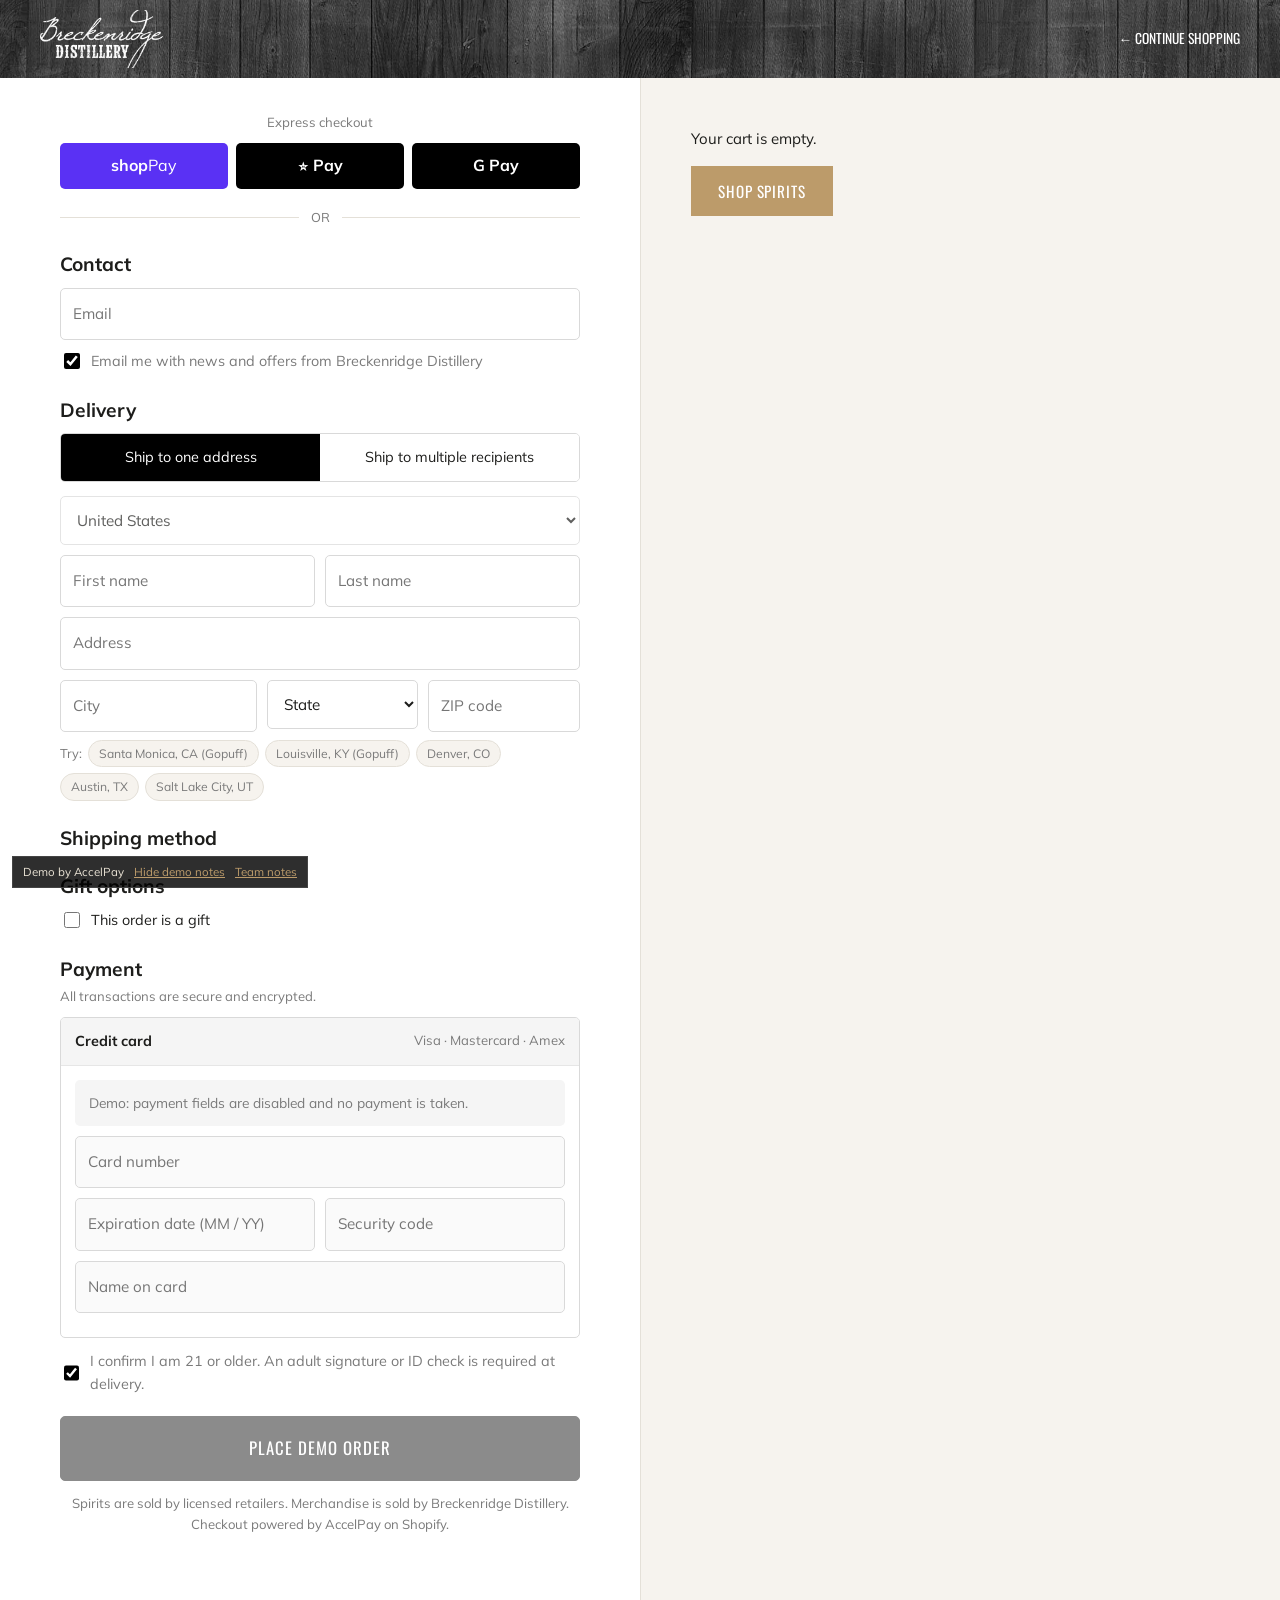
==== checkout.html @ cc754fd2 "Breckenridge Distillery storefront demo on AccelPay Co-Authored-By: Claude Opus 5.5 <noreply@anthrop" ====
<!doctype html>
<html lang="en">
<head>
<meta charset="utf-8">
<meta name="viewport" content="width=device-width,initial-scale=1">
<title>Checkout | Breckenridge Distillery</title>
<meta name="robots" content="noindex,nofollow">
<link rel="icon" href="assets/img/logo-mtn.webp">
<link rel="preconnect" href="https://fonts.googleapis.com">
<link rel="preconnect" href="https://fonts.gstatic.com" crossorigin>
<link rel="stylesheet" href="https://fonts.googleapis.com/css2?family=Oswald:wght@300;400;500;600&family=Mulish:wght@400;600;700&display=swap">
<link rel="stylesheet" href="styles.css?v=1">
</head>
<body data-page="checkout" class="co">
<header class="co-head"><div class="hdr"><a class="brand" href="index.html"><img class="logo" src="assets/img/logo.webp" alt="Breckenridge Distillery" width="123" height="58"></a><a class="back" href="index.html" data-back>&larr; Continue shopping</a></div></header>

<div class="co-wrap" id="co">
  <div class="co-main"><div>
    <form id="co-form" autocomplete="off" novalidate>
      <div class="small" style="text-align:center;margin-bottom:10px">Express checkout</div>
      <div class="express"><button type="button" class="sp">shop<span style="font-weight:400">Pay</span></button><button type="button" class="ap">&#63743; Pay</button><button type="button" class="gp">G Pay</button></div>
      <div class="or">OR</div>

      <h2>Contact</h2>
      <div class="fld"><input id="email" type="email" placeholder="Email"></div>
      <label class="chk small" style="margin-bottom:6px"><input type="checkbox" checked> Email me with news and offers from Breckenridge Distillery</label>

      <h2>Delivery</h2>
      <div class="seg"><button type="button" data-mode="single">Ship to one address</button><button type="button" data-mode="multi">Ship to multiple recipients</button></div>

      <div id="single-box">
        <div class="fld"><select disabled><option>United States</option></select></div>
        <div class="frow"><div class="fld"><input id="fname" placeholder="First name"></div><div class="fld"><input id="lname" placeholder="Last name"></div></div>
        <div class="fld"><input id="addr" placeholder="Address"></div>
        <div class="frow3"><div class="fld"><input id="city" placeholder="City"></div><div class="fld"><select id="state"><option value="">State</option></select></div><div class="fld"><input id="zip" placeholder="ZIP code" inputmode="numeric" maxlength="5"></div></div>
        <div class="try-zips">Try:
          <button type="button" data-tryzip="90403|3212 Wilshire Blvd|Santa Monica">Santa Monica, CA (Gopuff)</button>
          <button type="button" data-tryzip="40204|1300 Bardstown Rd|Louisville">Louisville, KY (Gopuff)</button>
          <button type="button" data-tryzip="80202|1701 Wynkoop St|Denver">Denver, CO</button>
          <button type="button" data-tryzip="78701|500 Congress Ave|Austin">Austin, TX</button>
          <button type="button" data-tryzip="84101|50 W Broadway|Salt Lake City">Salt Lake City, UT</button>
        </div>
        <h2>Shipping method</h2>
        <div id="co-rates"></div>
        <div id="co-pkgs"></div>
      </div>

      <div id="multi-box" hidden>
        <div class="msg info">Every recipient gets the items in your cart. Each gift is sold and shipped by a licensed retailer in the recipient's state.</div>
        <div class="rbtns"><button type="button" id="csv-recip">Upload recipient list (CSV)</button><button type="button" id="add-recip">+ Add recipient</button><span class="small" style="align-self:center"><span id="recips-n">0</span> recipients</span></div>
        <div class="msg muted" id="recips-note" hidden></div>
        <div class="recips-scroll"><table class="recips"><thead><tr><th>Recipient</th><th>Company</th><th>ZIP</th><th></th></tr></thead><tbody id="recips-body"></tbody></table></div>
      </div>

      <h2>Gift options</h2>
      <label class="chk"><input type="checkbox" id="gift-on"> This order is a gift</label>
      <div id="gift-box" hidden style="margin-top:10px">
        <div class="fld"><textarea id="gift-msg" placeholder="Gift message, printed on the packing slip. Prices are hidden on gift orders."></textarea></div>
      </div>

      <h2>Payment</h2>
      <div class="small" style="margin:-6px 0 10px">All transactions are secure and encrypted.</div>
      <div class="paybox">
        <div class="ph2"><b>Credit card</b><span class="small">Visa · Mastercard · Amex</span></div>
        <div class="pb">
          <div class="msg muted" style="margin-bottom:10px">Demo: payment fields are disabled and no payment is taken.</div>
          <div class="fld"><input placeholder="Card number" disabled></div>
          <div class="frow"><div class="fld"><input placeholder="Expiration date (MM / YY)" disabled></div><div class="fld"><input placeholder="Security code" disabled></div></div>
          <div class="fld"><input placeholder="Name on card" disabled></div>
        </div>
      </div>
      <label class="chk small" style="margin-top:12px"><input type="checkbox" checked> I confirm I am 21 or older. An adult signature or ID check is required at delivery.</label>
      <button class="btn dark place" id="place" type="submit">Place demo order</button>
      <p class="small" style="text-align:center;margin-top:12px">Spirits are sold by licensed retailers. Merchandise is sold by Breckenridge Distillery. Checkout powered by AccelPay on Shopify.</p>
    </form>
  </div></div>
  <aside class="co-side"><div id="co-sum"></div></aside>
</div>
<div class="demo-tag"><span>Demo by AccelPay</span><button id="notes-toggle">Hide demo notes</button><a href="index.html#team" style="color:var(--gold)">Team notes</a></div>

<script src="data.js?v=1"></script>
<script>
  (function () { var s = document.getElementById('state'); 'AL AK AZ AR CA CO CT DE DC FL GA HI ID IL IN IA KS KY LA ME MD MA MI MN MS MO MT NE NV NH NJ NM NY NC ND OH OK OR PA RI SC SD TN TX UT VT VA WA WV WI WY'.split(' ').forEach(function (c) { var o = document.createElement('option'); o.value = c; o.textContent = c; s.appendChild(o); }); })();
</script>
<script src="app.js?v=1"></script>
</body>
</html>
---- styles.css ----
/* Breckenridge Distillery storefront demo (AccelPay). Brand tokens from breckenridgedistillery.com:
   Oswald throughout, gold #BC9B6A, dark wood header, white product panels. */
:root {
  --ink: #1d1d1b; --ink-2: #505050; --muted: #7a7a7a; --line: #e4e0d8; --line-2: #cfc8bb;
  --bg: #ffffff; --panel: #f6f3ee; --panel-2: #efe9df; --gold: #bc9b6a; --gold-dk: #94764a;
  --orange: #fb4f14; --char: #161616; --char-2: #222; --green: #2f6b4f; --red: #b3261e;
  --gp: #00a4ff;
  --font: "Oswald", "Arial Narrow", Arial, sans-serif;
  --body: "Mulish", -apple-system, BlinkMacSystemFont, "Helvetica Neue", Arial, sans-serif;
  --maxw: 1240px;
}
* { box-sizing: border-box; }
html { scroll-behavior: smooth; }
body { margin: 0; background: var(--bg); color: var(--ink); font-family: var(--body); font-size: 15px; line-height: 1.6; -webkit-font-smoothing: antialiased; overflow-x: hidden; }
img { max-width: 100%; display: block; }
a { color: inherit; }
button, input, select, textarea { font: inherit; color: inherit; }
button { cursor: pointer; }
h1, h2, h3, h4 { font-family: var(--font); font-weight: 400; text-transform: uppercase; letter-spacing: .02em; margin: 0; line-height: 1.15; }
.wrap { max-width: var(--maxw); margin: 0 auto; padding: 0 20px; }
.gold { color: var(--gold); }
.small { font-size: .82rem; color: var(--muted); }
[hidden] { display: none !important; }

/* ------------------------------------------------ top bars */
.announce { background: #000; color: #fff; text-align: center; font-family: var(--font); font-size: .86rem; letter-spacing: .03em; padding: 8px 16px; }
.announce a { color: var(--gold); margin-left: 10px; padding-left: 10px; border-left: 1px solid #555; }
header.site { position: sticky; top: 0; z-index: 50; background: #2a2a2a url(assets/img/wood.webp) center/cover; border-bottom: 1px solid #000; }
.hdr { max-width: var(--maxw); margin: 0 auto; padding: 10px 20px; display: flex; align-items: center; gap: 24px; min-height: 76px; }
.brand { display: flex; align-items: center; gap: 14px; text-decoration: none; flex-shrink: 0; }
.brand img.logo { height: 58px; width: auto; }
.brand img.broncos { height: 26px; width: auto; }
nav.main { display: flex; gap: 24px; margin-left: auto; }
nav.main a { font-family: var(--font); text-transform: uppercase; color: #fff; text-decoration: none; font-size: .9rem; letter-spacing: .04em; padding: 4px 0; border-bottom: 2px solid transparent; }
nav.main a:hover, nav.main a.on { border-bottom-color: var(--gold); color: var(--gold); }
.hdr-icons { display: flex; align-items: center; gap: 10px; }
.cart-btn { position: relative; background: none; border: 0; color: #fff; padding: 6px; display: flex; }
.cart-btn svg { width: 26px; height: 26px; }
.cart-btn .count { position: absolute; top: -2px; right: -4px; background: var(--gold); color: #000; font-family: var(--font); font-size: .7rem; min-width: 18px; height: 18px; border-radius: 9px; display: grid; place-items: center; padding: 0 4px; }
.burger { display: none; background: none; border: 0; color: #fff; padding: 6px; }
.burger svg { width: 26px; height: 26px; }
.mnav { display: none; background: #111; border-top: 1px solid #333; }
.mnav.on { display: block; }
.mnav a { display: block; color: #fff; text-decoration: none; font-family: var(--font); text-transform: uppercase; padding: 13px 20px; border-bottom: 1px solid #262626; letter-spacing: .04em; }

/* ------------------------------------------------ buttons */
.btn { display: inline-flex; align-items: center; justify-content: center; gap: 8px; background: var(--gold); color: #fff; border: 1px solid var(--gold); padding: 12px 26px; font-family: var(--font); text-transform: uppercase; letter-spacing: .06em; font-size: .95rem; text-decoration: none; border-radius: 0; transition: background .15s; }
.btn:hover { background: var(--gold-dk); border-color: var(--gold-dk); }
.btn.dark { background: #000; border-color: #000; }
.btn.dark:hover { background: #333; }
.btn.ghost { background: transparent; color: #fff; border-color: #fff; }
.btn.ghost:hover { background: #fff; color: #000; }
.btn.outline { background: #fff; color: var(--ink); border-color: var(--ink); }
.btn.outline:hover { background: var(--ink); color: #fff; }
.btn.block { width: 100%; }
.btn:disabled { opacity: .45; cursor: not-allowed; }

/* ------------------------------------------------ hero */
.hero { position: relative; min-height: 600px; display: grid; place-items: center; text-align: center; color: #fff; background: #111 url(assets/img/pour.webp) center 40%/cover; }
.hero::before { content: ""; position: absolute; inset: 0; background: linear-gradient(180deg, rgba(0,0,0,.35), rgba(0,0,0,.55) 60%, rgba(0,0,0,.75)); }
.hero > div { position: relative; padding: 60px 20px; max-width: 820px; }
.hero img.mtn { width: min(420px, 62vw); margin: 0 auto 18px; }
.hero h1 { color: var(--gold); font-size: clamp(2rem, 4.6vw, 3.2rem); margin-bottom: 12px; }
.hero p { font-family: var(--font); font-weight: 300; font-size: clamp(1.05rem, 2vw, 1.3rem); margin: 0 auto 26px; max-width: 640px; }
.hero .ctas { display: flex; gap: 12px; justify-content: center; flex-wrap: wrap; }

.page-banner { position: relative; color: #fff; text-align: center; padding: 70px 20px; background: #222 url(assets/img/lineup.webp) center/cover; }
.page-banner::before { content: ""; position: absolute; inset: 0; background: rgba(0,0,0,.45); }
.page-banner > * { position: relative; }
.page-banner h1 { font-size: clamp(2rem, 4vw, 2.8rem); }
.page-banner p { font-family: var(--font); font-weight: 300; margin: 8px 0 0; font-size: 1.1rem; }
.crumbs { text-align: center; font-family: var(--font); font-size: .82rem; text-transform: uppercase; color: var(--ink-2); padding: 16px 0; }
.crumbs a { text-decoration: none; }
.crumbs b { color: var(--gold); font-weight: 400; }

/* ------------------------------------------------ sections */
section.band { padding: 70px 0; }
.sec-head { text-align: center; margin-bottom: 36px; }
.sec-head h2 { font-size: clamp(1.7rem, 3.4vw, 2.5rem); color: var(--ink); }
.sec-head p { color: var(--ink-2); max-width: 640px; margin: 10px auto 0; }
.sec-head .eyebrow, .eyebrow { font-family: var(--font); text-transform: uppercase; letter-spacing: .14em; font-size: .8rem; color: var(--gold); margin-bottom: 8px; }
.rule { width: 70px; height: 2px; background: var(--gold); margin: 14px auto 0; }

/* delivery band */
.deliver { background: #141414 url(assets/img/wood-tile.webp); color: #fff; }
.deliver .inner { display: grid; grid-template-columns: 1.1fr 1fr; gap: 40px; align-items: center; padding: 56px 20px; }
.deliver h2 { font-size: clamp(1.7rem, 3.4vw, 2.5rem); color: #fff; }
.deliver h2 span { color: var(--gold); }
.deliver p { color: #d7d2c8; margin: 12px 0 0; }
.gp-chip { display: inline-flex; align-items: center; gap: 8px; background: #fff; color: #111; padding: 6px 12px 6px 6px; border-radius: 999px; font-family: var(--font); font-size: .85rem; text-transform: uppercase; letter-spacing: .04em; margin-bottom: 14px; }
.gp-chip img { width: 26px; height: 26px; border-radius: 7px; }
.zipcheck { background: rgba(255,255,255,.06); border: 1px solid rgba(255,255,255,.18); padding: 22px; }
.zipcheck label { font-family: var(--font); text-transform: uppercase; font-size: .85rem; letter-spacing: .06em; color: var(--gold); display: block; margin-bottom: 8px; }
.zipcheck .row { display: flex; gap: 8px; }
.zipcheck input { flex: 1; min-width: 0; padding: 12px 14px; border: 1px solid #555; background: #fff; color: #111; font-size: 1rem; border-radius: 0; }
.zipcheck .try { margin-top: 10px; font-size: .8rem; color: #bdb6a8; }
.zipcheck .try button { background: none; border: 0; color: var(--gold); text-decoration: underline; padding: 0 3px; font-size: .8rem; }
.zipres { margin-top: 14px; font-size: .92rem; min-height: 1.4em; }
.zipres .ok { display: flex; gap: 10px; align-items: flex-start; }
.zipres img { width: 28px; height: 28px; border-radius: 7px; flex-shrink: 0; margin-top: 2px; }
.light .zipres { color: var(--ink); }

/* ------------------------------------------------ product grid */
.grid { display: grid; grid-template-columns: repeat(4, 1fr); gap: 20px; }
.card { border: 1px solid var(--line); background: #fff; display: flex; flex-direction: column; text-decoration: none; position: relative; transition: border-color .15s, box-shadow .15s; }
.card:hover { border-color: var(--line-2); box-shadow: 0 6px 22px rgba(0,0,0,.07); }
.card .pic { aspect-ratio: 1/1; background: #fff; display: grid; place-items: center; padding: 18px; overflow: hidden; }
.card .pic img { width: 100%; height: 100%; object-fit: contain; transition: transform .3s; }
.card.merch .pic { padding: 0; background: var(--panel); }
.card.merch .pic img { width: 100%; height: 100%; object-fit: cover; }
.card:hover .pic img { transform: scale(1.03); }
.card .info { padding: 14px 16px 16px; border-top: 1px solid var(--line); display: flex; flex-direction: column; gap: 4px; flex: 1; }
.card .nm { font-family: var(--font); text-transform: uppercase; font-size: .98rem; line-height: 1.25; color: var(--ink); }
.card .meta { font-size: .78rem; color: var(--muted); text-transform: uppercase; letter-spacing: .05em; }
.card .pr { font-family: var(--font); font-weight: 600; font-size: 1.05rem; margin-top: auto; padding-top: 6px; }
.card .quick { margin-top: 10px; }
.card .quick .btn { width: 100%; padding: 9px 12px; font-size: .82rem; }
.tags { position: absolute; top: 10px; left: 10px; display: flex; flex-direction: column; gap: 5px; z-index: 2; align-items: flex-start; }
.tag { font-family: var(--font); font-size: .7rem; text-transform: uppercase; letter-spacing: .05em; padding: 3px 8px; background: #000; color: #fff; }
.tag.gp { background: var(--gp); display: inline-flex; align-items: center; gap: 5px; }
.tag.gp img { width: 14px; height: 14px; border-radius: 3px; }
.tag.club { background: var(--gold); }
.tag.ship { background: #fff; color: var(--ink); border: 1px solid var(--line-2); }

.filters { display: flex; gap: 8px; flex-wrap: wrap; justify-content: center; margin-bottom: 30px; }
.filters button { background: #fff; border: 1px solid var(--line-2); padding: 8px 16px; font-family: var(--font); text-transform: uppercase; font-size: .85rem; letter-spacing: .04em; }
.filters button.on, .filters button:hover { background: #000; color: #fff; border-color: #000; }
.count-line { text-align: right; font-family: var(--font); font-size: .85rem; color: var(--ink-2); margin-bottom: 12px; }

/* feature splits */
.split { display: grid; grid-template-columns: 1fr 1fr; min-height: 520px; }
.split .img { background: #222 center/cover; min-height: 340px; }
.split .txt { display: flex; flex-direction: column; justify-content: center; padding: 60px clamp(24px, 6vw, 80px); background: var(--panel); }
.split.dark .txt { background: #141414 url(assets/img/wood-tile.webp); color: #fff; }
.split.dark .txt p { color: #d7d2c8; }
.split h2 { font-size: clamp(1.7rem, 3.2vw, 2.4rem); margin-bottom: 14px; }
.split p { color: var(--ink-2); margin: 0 0 22px; max-width: 520px; }
.split ul { margin: 0 0 24px; padding-left: 18px; color: inherit; }
.split ul li { margin-bottom: 6px; }
.split .ctas { display: flex; gap: 12px; flex-wrap: wrap; }

.tiles { display: grid; grid-template-columns: repeat(3, 1fr); gap: 20px; }
.tile { position: relative; aspect-ratio: 4/5; background: #222 center/cover; display: flex; align-items: flex-end; text-decoration: none; color: #fff; }
.tile::before { content: ""; position: absolute; inset: 0; background: linear-gradient(180deg, transparent 45%, rgba(0,0,0,.75)); }
.tile div { position: relative; padding: 22px; }
.tile h3 { font-size: 1.5rem; }
.tile span { font-family: var(--font); color: var(--gold); text-transform: uppercase; font-size: .85rem; letter-spacing: .06em; }

/* demo notes (for the call; toggled from the ribbon) */
.dnote { border: 1px dashed var(--gold); background: #fffaf0; color: #5b4a2c; font-size: .82rem; padding: 10px 12px; margin: 12px 0; line-height: 1.5; }
.dnote b { font-family: var(--font); font-weight: 500; text-transform: uppercase; letter-spacing: .05em; color: var(--gold-dk); margin-right: 4px; }
body.hide-notes .dnote { display: none; }

/* ------------------------------------------------ team section */
.team { background: #0f0f0f; color: #eee; padding: 70px 0; border-top: 6px solid var(--gold); }
.team .label { display: inline-block; font-family: var(--font); text-transform: uppercase; letter-spacing: .14em; font-size: .75rem; color: #000; background: var(--gold); padding: 4px 10px; margin-bottom: 14px; }
.team h2 { font-size: clamp(1.6rem, 3vw, 2.2rem); color: #fff; }
.team .lead { color: #bbb; max-width: 720px; margin: 10px 0 30px; }
.cmp { display: grid; grid-template-columns: 200px 1fr 1fr; border: 1px solid #333; }
.cmp > div { padding: 16px 18px; border-bottom: 1px solid #2a2a2a; }
.cmp .h { font-family: var(--font); text-transform: uppercase; letter-spacing: .06em; font-size: .85rem; background: #1b1b1b; }
.cmp .h.us { color: var(--gold); }
.cmp .k { font-family: var(--font); text-transform: uppercase; font-size: .9rem; color: #fff; background: #151515; }
.cmp .them { color: #a9a9a9; }
.cmp .us { color: #f2efe9; }
.cmp .us::before { content: "\2713"; color: var(--gold); margin-right: 8px; }
.cmp .h.us::before { content: none; }
.cmp > div:nth-last-child(-n+3) { border-bottom: 0; }
.team .also { display: grid; grid-template-columns: repeat(3, 1fr); gap: 16px; margin-top: 26px; }
.team .also div { border: 1px solid #333; padding: 18px; }
.team .also h4 { color: var(--gold); font-size: 1rem; margin-bottom: 6px; }
.team .also p { margin: 0; color: #bbb; font-size: .9rem; }

/* ------------------------------------------------ footer */
footer.site { background: #111 url(assets/img/wood-tile.webp); color: #cfcac0; padding: 56px 0 24px; font-size: .88rem; }
.fcols { display: grid; grid-template-columns: repeat(4, 1fr); gap: 30px; }
footer h4 { color: var(--gold); font-size: 1rem; margin-bottom: 12px; }
footer p { margin: 0 0 10px; }
footer .note { font-size: .78rem; color: #8d877c; }
.fbottom { border-top: 1px solid #333; margin-top: 36px; padding-top: 18px; display: flex; justify-content: space-between; gap: 16px; flex-wrap: wrap; font-size: .78rem; color: #8d877c; }
.fbottom a { color: #8d877c; }
.demo-tag { position: fixed; left: 12px; bottom: 12px; z-index: 40; background: rgba(0,0,0,.82); color: #e9e2d4; font-size: .72rem; padding: 6px 10px; border: 1px solid #444; display: flex; gap: 10px; align-items: center; }
.demo-tag button { background: none; border: 0; color: var(--gold); text-decoration: underline; padding: 0; font-size: .72rem; }

/* ------------------------------------------------ cart drawer */
.scrim { position: fixed; inset: 0; background: rgba(0,0,0,.5); opacity: 0; pointer-events: none; transition: opacity .2s; z-index: 80; }
.scrim.on { opacity: 1; pointer-events: auto; }
.drawer { position: fixed; top: 0; right: 0; bottom: 0; width: min(440px, 100%); background: #fff; z-index: 90; transform: translateX(100%); transition: transform .25s ease; display: flex; flex-direction: column; }
.drawer.on { transform: none; }
.drawer .dh { display: flex; justify-content: space-between; align-items: center; padding: 18px 20px; border-bottom: 1px solid var(--line); }
.drawer .dh h3 { font-size: 1.3rem; }
.drawer .x { background: none; border: 0; font-size: 1.6rem; line-height: 1; padding: 4px; }
.meter { padding: 14px 20px; background: var(--panel); font-size: .85rem; }
.meter .bar { height: 6px; background: #ddd5c6; margin-top: 8px; }
.meter .bar i { display: block; height: 100%; background: var(--gold); transition: width .3s; }
.dbody { flex: 1; overflow-y: auto; padding: 6px 20px; }
.line { display: grid; grid-template-columns: 72px 1fr auto; gap: 14px; padding: 16px 0; border-bottom: 1px solid var(--line); align-items: start; }
.line .th { width: 72px; height: 72px; background: var(--panel); display: grid; place-items: center; overflow: hidden; }
.line .th img { max-height: 66px; width: auto; }
.line .th.merch img { width: 100%; height: 100%; object-fit: cover; max-height: none; }
.line .nm { font-family: var(--font); text-transform: uppercase; font-size: .9rem; line-height: 1.25; }
.line .sub { font-size: .76rem; color: var(--muted); margin-top: 3px; }
.line .sub.club { color: var(--gold-dk); }
.qty { display: inline-flex; border: 1px solid var(--line-2); margin-top: 8px; }
.qty button { background: none; border: 0; width: 30px; height: 30px; font-size: 1rem; }
.qty span { min-width: 28px; display: grid; place-items: center; font-size: .88rem; }
.line .pr { font-family: var(--font); font-weight: 600; text-align: right; }
.line .rm { display: block; background: none; border: 0; color: var(--muted); font-size: .74rem; text-decoration: underline; margin-top: 6px; padding: 0; margin-left: auto; }
.upsell { padding: 14px 0 6px; }
.upsell h4 { font-size: .9rem; margin-bottom: 10px; }
.uprow { display: flex; gap: 10px; overflow-x: auto; padding-bottom: 6px; }
.upc { flex: 0 0 128px; border: 1px solid var(--line); padding: 8px; font-size: .76rem; }
.upc img { height: 80px; width: 100%; object-fit: cover; background: var(--panel); margin-bottom: 6px; }
.upc .n { font-family: var(--font); text-transform: uppercase; line-height: 1.2; height: 2.4em; overflow: hidden; }
.upc button { width: 100%; margin-top: 6px; background: #000; color: #fff; border: 0; padding: 5px; font-family: var(--font); text-transform: uppercase; font-size: .72rem; }
.dfoot { border-top: 1px solid var(--line); padding: 16px 20px 20px; }
.dfoot .tot { display: flex; justify-content: space-between; font-family: var(--font); font-size: 1.15rem; text-transform: uppercase; margin-bottom: 4px; }
.dfoot .small { margin-bottom: 12px; }
.empty { text-align: center; padding: 50px 10px; color: var(--muted); }
.gift-line { display: flex; gap: 8px; align-items: center; font-size: .85rem; padding: 12px 0 0; }

/* ------------------------------------------------ PDP */
.pdp { display: grid; grid-template-columns: minmax(0,1.05fr) minmax(0,1fr); gap: 50px; padding: 30px 0 60px; }
.pdp .gal { background: #fff; border: 1px solid var(--line); aspect-ratio: 1/1; display: grid; place-items: center; padding: 30px; position: sticky; top: 110px; }
.pdp .gal.merch { padding: 0; background: var(--panel); }
.pdp .gal img { width: 100%; height: 100%; object-fit: contain; }
.pdp .gal.merch img { width: 100%; height: 100%; object-fit: cover; }
.pdp h1 { font-size: clamp(1.7rem, 3vw, 2.3rem); margin-bottom: 8px; }
.pdp .price { font-family: var(--font); font-size: 1.5rem; font-weight: 600; margin: 6px 0 4px; }
.pdp .size { font-size: .82rem; text-transform: uppercase; color: var(--muted); letter-spacing: .06em; }
.pdp .desc { color: var(--ink-2); margin: 18px 0; }
.opt { border: 1px solid var(--line-2); padding: 14px 16px; display: flex; gap: 12px; align-items: flex-start; cursor: pointer; margin-bottom: 10px; background: #fff; }
.opt.on { border-color: var(--ink); box-shadow: inset 0 0 0 1px var(--ink); }
.opt input { margin-top: 4px; accent-color: #000; }
.opt .t { font-family: var(--font); text-transform: uppercase; font-size: .95rem; display: flex; justify-content: space-between; gap: 10px; }
.opt .d { font-size: .82rem; color: var(--ink-2); margin-top: 2px; }
.opt .save { color: var(--green); font-size: .78rem; font-family: var(--font); }
.opt select { margin-top: 8px; padding: 6px 8px; border: 1px solid var(--line-2); background: #fff; }
.buyrow { display: flex; gap: 10px; margin: 16px 0; }
.buyrow .qty { margin: 0; }
.buyrow .qty button { height: 48px; width: 40px; }
.buyrow .btn { flex: 1; }
.pdp-box { border: 1px solid var(--line); background: var(--panel); padding: 16px; margin: 14px 0; }
.pdp-box h4 { font-size: .95rem; margin-bottom: 8px; display: flex; align-items: center; gap: 8px; }
.pdp-box h4 img { width: 24px; height: 24px; border-radius: 6px; }
.pdp-box .row { display: flex; gap: 8px; }
.pdp-box input[type=text], .pdp-box textarea { flex: 1; min-width: 0; padding: 10px 12px; border: 1px solid var(--line-2); background: #fff; }
.pdp-box textarea { width: 100%; min-height: 70px; resize: vertical; margin-top: 8px; }
.pdp-box .btn { padding: 10px 16px; font-size: .85rem; }
.chk { display: flex; gap: 8px; align-items: center; font-size: .9rem; cursor: pointer; }
.chk input { accent-color: #000; width: 16px; height: 16px; }
.facts { display: grid; grid-template-columns: repeat(3, 1fr); gap: 10px; margin-top: 18px; }
.facts div { border: 1px solid var(--line); padding: 10px; text-align: center; font-size: .78rem; color: var(--ink-2); }
.facts b { display: block; font-family: var(--font); font-weight: 400; text-transform: uppercase; color: var(--ink); font-size: .9rem; }

/* ------------------------------------------------ checkout (Shopify-style) */
body.co { background: #fff; }
.co-head { background: #2a2a2a url(assets/img/wood.webp) center/cover; }
.co-head .hdr { min-height: 70px; justify-content: space-between; }
.co-head a.back { color: #fff; font-family: var(--font); text-transform: uppercase; font-size: .85rem; text-decoration: none; }
.co-wrap { display: grid; grid-template-columns: minmax(0,1fr) minmax(0,1fr); min-height: calc(100vh - 70px); }
.co-main { padding: 34px clamp(20px, 5vw, 60px) 60px; display: flex; justify-content: flex-end; }
.co-main > div { width: 100%; max-width: 580px; }
.co-side { background: var(--panel); border-left: 1px solid var(--line); padding: 34px clamp(20px, 4vw, 50px); }
.co-side > div { max-width: 460px; position: sticky; top: 20px; }
.express { display: grid; grid-template-columns: repeat(3, 1fr); gap: 8px; margin-bottom: 8px; }
.express button { border: 0; border-radius: 5px; height: 46px; font-weight: 700; color: #fff; font-size: 1rem; }
.express .sp { background: #5a31f4; }
.express .ap { background: #000; }
.express .gp { background: #000; }
.or { display: flex; align-items: center; gap: 12px; color: var(--muted); font-size: .8rem; margin: 18px 0; }
.or::before, .or::after { content: ""; flex: 1; height: 1px; background: var(--line); }
.co h2 { font-family: var(--body); text-transform: none; font-weight: 700; font-size: 1.2rem; letter-spacing: 0; margin: 26px 0 12px; }
.co h2:first-child { margin-top: 0; }
.fld { position: relative; margin-bottom: 10px; }
.fld input, .fld select, .fld textarea { width: 100%; padding: 13px 12px; border: 1px solid #d9d9d9; border-radius: 5px; background: #fff; font-size: .95rem; }
.fld input:focus, .fld select:focus, .fld textarea:focus { outline: none; border-color: #000; box-shadow: 0 0 0 1px #000; }
.fld textarea { min-height: 76px; resize: vertical; }
.frow { display: grid; grid-template-columns: 1fr 1fr; gap: 10px; }
.frow3 { display: grid; grid-template-columns: 1.3fr 1fr 1fr; gap: 10px; }
.seg { display: grid; grid-template-columns: 1fr 1fr; border: 1px solid #d9d9d9; border-radius: 5px; overflow: hidden; margin-bottom: 14px; }
.seg button { background: #fff; border: 0; padding: 12px; font-size: .9rem; }
.seg button.on { background: #000; color: #fff; }
.try-zips { font-size: .8rem; color: var(--muted); margin: -2px 0 12px; display: flex; flex-wrap: wrap; gap: 6px; align-items: center; }
.try-zips button { background: var(--panel); border: 1px solid var(--line); border-radius: 999px; padding: 3px 10px; font-size: .76rem; }
.try-zips button:hover { border-color: #000; }
.rates { border: 1px solid #d9d9d9; border-radius: 5px; overflow: hidden; }
.rate { display: flex; gap: 12px; align-items: center; padding: 14px; border-bottom: 1px solid #e6e6e6; cursor: pointer; background: #fff; }
.rate:last-child { border-bottom: 0; }
.rate.on { background: #f5f8ff; box-shadow: inset 0 0 0 1px #000; }
.rate input { accent-color: #000; }
.rate .ic { width: 36px; height: 36px; border-radius: 8px; flex-shrink: 0; display: grid; place-items: center; background: var(--panel); }
.rate .ic img { width: 36px; height: 36px; border-radius: 8px; }
.rate .ic svg { width: 20px; height: 20px; }
.rate .tx { flex: 1; min-width: 0; }
.rate .tx b { display: block; font-size: .92rem; }
.rate .tx span { display: block; font-size: .78rem; color: var(--muted); }
.rate .p { font-weight: 700; font-size: .92rem; white-space: nowrap; }
.pkg { border: 1px solid #e6e6e6; border-radius: 5px; padding: 12px 14px; margin-bottom: 10px; background: #fff; }
.pkg .ph { display: flex; justify-content: flex-start; align-items: center; flex-wrap: wrap; gap: 4px 8px; font-size: .85rem; font-weight: 700; }
.pkg .ph span { font-weight: 400; color: var(--muted); margin-left: auto; }
.pkg ul { margin: 6px 0 0; padding-left: 18px; font-size: .82rem; color: var(--ink-2); }
.msg { border-radius: 5px; padding: 12px 14px; font-size: .86rem; margin-bottom: 10px; }
.msg.warn { background: #fff4e5; border: 1px solid #f3d19c; color: #7a4b00; }
.msg.info { background: #f1f6ff; border: 1px solid #c9dafc; color: #1c3d7a; }
.msg.muted { background: #f5f5f5; color: var(--muted); }
.paybox { border: 1px solid #d9d9d9; border-radius: 5px; overflow: hidden; }
.paybox .ph2 { background: #f5f5f5; padding: 12px 14px; display: flex; justify-content: space-between; font-size: .9rem; border-bottom: 1px solid #e6e6e6; }
.paybox .pb { padding: 14px; }
.paybox .pb input { background: #fafafa; }
.place { margin-top: 20px; width: 100%; padding: 18px; font-size: 1.05rem; border-radius: 5px; }
.co-items .it { display: grid; grid-template-columns: 64px 1fr auto; gap: 14px; align-items: center; margin-bottom: 14px; }
.co-items .th { width: 64px; height: 64px; border: 1px solid var(--line-2); border-radius: 8px; background: #fff; display: grid; place-items: center; position: relative; }
.co-items .th img { max-height: 58px; width: auto; border-radius: 6px; }
.co-items .th.merch img { width: 100%; height: 100%; object-fit: cover; max-height: none; }
.co-items .th i { position: absolute; top: -8px; right: -8px; background: #666; color: #fff; font-style: normal; font-size: .72rem; min-width: 20px; height: 20px; border-radius: 10px; display: grid; place-items: center; padding: 0 5px; }
.co-items .n { font-size: .88rem; font-weight: 600; line-height: 1.3; }
.co-items .s { font-size: .76rem; color: var(--muted); }
.co-items .p { font-size: .9rem; font-weight: 600; }
.sumrow { display: flex; justify-content: space-between; font-size: .9rem; margin: 8px 0; }
.sumrow.total { font-size: 1.15rem; font-weight: 700; margin-top: 16px; padding-top: 14px; border-top: 1px solid var(--line-2); }
.sumrow .lbl small { display: block; font-size: .74rem; color: var(--muted); font-weight: 400; }
.disc { display: flex; gap: 8px; margin: 16px 0; }
.disc input { flex: 1; min-width: 0; padding: 12px; border: 1px solid #d9d9d9; border-radius: 5px; }
.disc button { padding: 0 16px; border-radius: 5px; border: 1px solid #d9d9d9; background: #eee; }
.recips { width: 100%; border-collapse: collapse; font-size: .84rem; margin-bottom: 10px; }
.recips th { text-align: left; font-weight: 600; padding: 8px 6px; border-bottom: 1px solid #e6e6e6; font-size: .76rem; color: var(--muted); text-transform: uppercase; letter-spacing: .04em; }
.recips td { padding: 6px; border-bottom: 1px solid #f0f0f0; vertical-align: top; }
.recips input { width: 100%; padding: 8px; border: 1px solid #d9d9d9; border-radius: 4px; min-width: 0; }
.recips .route { font-size: .74rem; color: var(--muted); margin-top: 3px; }
.recips .route.bad { color: var(--red); }
.recips .route.gp { color: #0077c0; }
.recips button.del { background: none; border: 0; color: var(--muted); font-size: 1.1rem; }
.rbtns { display: flex; gap: 8px; flex-wrap: wrap; margin-bottom: 12px; }
.rbtns button { background: #fff; border: 1px solid #d9d9d9; border-radius: 5px; padding: 8px 12px; font-size: .84rem; }
.rbtns button:hover { border-color: #000; }
.recips-scroll { overflow-x: auto; }

/* confirmation */
.modal { position: fixed; inset: 0; z-index: 120; background: rgba(0,0,0,.6); display: grid; place-items: center; padding: 16px; }
.modal .box { background: #fff; max-width: 620px; width: 100%; max-height: 90vh; overflow-y: auto; padding: 30px; }
.modal h3 { font-size: 1.6rem; margin-bottom: 6px; }
.modal .ok { width: 46px; height: 46px; border-radius: 50%; border: 2px solid var(--green); color: var(--green); display: grid; place-items: center; font-size: 1.4rem; margin-bottom: 14px; }
.admin { background: #f6f6f7; border: 1px solid #e1e3e5; border-radius: 8px; padding: 14px; margin-top: 16px; font-size: .84rem; }
.admin .ah { font-weight: 700; display: flex; align-items: center; gap: 8px; margin-bottom: 8px; }
.admin .ah i { width: 18px; height: 18px; background: #95bf47; border-radius: 4px; display: inline-block; }
.admin .tg { display: inline-block; background: #e4e5e7; border-radius: 4px; padding: 1px 7px; margin: 2px 4px 2px 0; font-size: .76rem; }

/* age gate */
.agegate { position: fixed; inset: 0; z-index: 200; background: #111 url(assets/img/wood-tile.webp); display: grid; place-items: center; text-align: center; color: #fff; padding: 20px; }
.agegate img { width: min(340px, 70vw); margin: 0 auto 30px; }
.agegate h2 { font-size: 1rem; letter-spacing: .08em; margin-bottom: 18px; color: rgba(255,255,255,.85); }
.agegate .b { display: flex; gap: 12px; justify-content: center; }
.agegate .b button { min-width: 150px; }
.agegate .exit { background: #fff; color: #000; border-color: #fff; }

/* gifting page */
.gift-builder { display: grid; grid-template-columns: minmax(0,1.2fr) minmax(0,1fr); gap: 40px; }
.pick { display: grid; grid-template-columns: repeat(3, 1fr); gap: 12px; }
.pick label { border: 1px solid var(--line-2); padding: 10px; cursor: pointer; text-align: center; font-size: .8rem; background: #fff; display: flex; flex-direction: column; gap: 6px; }
.pick label.on { border-color: #000; box-shadow: inset 0 0 0 1px #000; }
.pick label input { display: none; }
.pick img { height: 120px; width: 100%; object-fit: contain; }
.pick label.merch img { object-fit: cover; background: var(--panel); }
.pick .n { font-family: var(--font); text-transform: uppercase; line-height: 1.2; }
.pick .p { font-weight: 700; }
.gsum { border: 1px solid var(--line); background: var(--panel); padding: 22px; position: sticky; top: 110px; }
.gsum h3 { font-size: 1.3rem; margin-bottom: 12px; }
.gstep { font-family: var(--font); text-transform: uppercase; font-size: 1.1rem; margin: 30px 0 12px; }
.gstep:first-child { margin-top: 0; }
.gstep span { color: var(--gold); margin-right: 8px; }
.qtybig { display: flex; align-items: center; gap: 10px; }
.qtybig input { width: 100px; padding: 10px; border: 1px solid var(--line-2); font-size: 1rem; }

/* ------------------------------------------------ responsive */
@media (max-width: 1080px) {
  nav.main { gap: 16px; }
  nav.main a { font-size: .82rem; }
  .brand img.broncos { display: none; }
  .grid { grid-template-columns: repeat(3, 1fr); }
}
@media (max-width: 900px) {
  nav.main { display: none; }
  .burger { display: flex; }
  .hdr-icons { margin-left: auto; }
  .deliver .inner, .split, .pdp, .co-wrap, .gift-builder { grid-template-columns: 1fr; }
  .split.rev .img { order: -1; }
  .split .img { min-height: 300px; }
  .pdp .gal { position: static; max-height: 460px; }
  .co-side { border-left: 0; border-top: 1px solid var(--line); order: -1; padding: 20px; }
  .co-side > div { position: static; max-width: none; }
  .co-main { justify-content: stretch; padding-top: 24px; }
  .co-main > div { max-width: none; }
  .tiles { grid-template-columns: 1fr 1fr; }
  .fcols { grid-template-columns: 1fr 1fr; }
  .cmp { grid-template-columns: 1fr; }
  .cmp .h:first-child { display: none; }
  .cmp .h { display: none; }
  .cmp .k { background: #1d1d1d; color: var(--gold); border-top: 1px solid #333; }
  .cmp .them::before { content: "Flaviar Checkout today: "; font-family: var(--font); text-transform: uppercase; font-size: .78rem; color: #777; display: block; }
  .cmp .us::before { content: "With AccelPay: "; font-family: var(--font); text-transform: uppercase; font-size: .78rem; color: var(--gold); display: block; margin: 0; }
  .cmp > div:nth-last-child(-n+3) { border-bottom: 1px solid #2a2a2a; }
  .team .also { grid-template-columns: 1fr; }
  .gsum { position: static; }
}
@media (max-width: 620px) {
  body { font-size: 14.5px; }
  .announce { font-size: .76rem; }
  .announce a { display: none; }
  .hdr { padding: 8px 16px; min-height: 64px; gap: 12px; }
  .wrap { padding: 0 16px; }
  .brand img.logo { height: 46px; }
  .hero { min-height: 520px; }
  .grid { grid-template-columns: 1fr 1fr; gap: 12px; }
  .card .pic { padding: 10px; }
  .card .info { padding: 10px 10px 12px; }
  .card .nm { font-size: .86rem; }
  .tags { top: 6px; left: 6px; }
  .tag { font-size: .62rem; padding: 2px 6px; }
  section.band { padding: 48px 0; }
  .tiles { grid-template-columns: 1fr; }
  .tile { aspect-ratio: 16/10; }
  .fcols { grid-template-columns: 1fr; }
  .facts { grid-template-columns: 1fr 1fr 1fr; }
  .frow, .frow3 { grid-template-columns: 1fr; gap: 0; }
  .express { grid-template-columns: 1fr; }
  .pick { grid-template-columns: 1fr 1fr; }
  .zipcheck .row, .pdp-box .row { flex-direction: column; }
  .modal .box { padding: 22px; }
  .agegate .b button { min-width: 120px; }
  .recips th:nth-child(2), .recips td:nth-child(2) { display: none; }
  .demo-tag { left: 8px; right: 8px; bottom: 8px; justify-content: space-between; }
}
[id] { scroll-margin-top: 90px; }
footer.site a { color: #e2d6c2; }
@media (max-width: 620px) { body { padding-bottom: 56px; } }
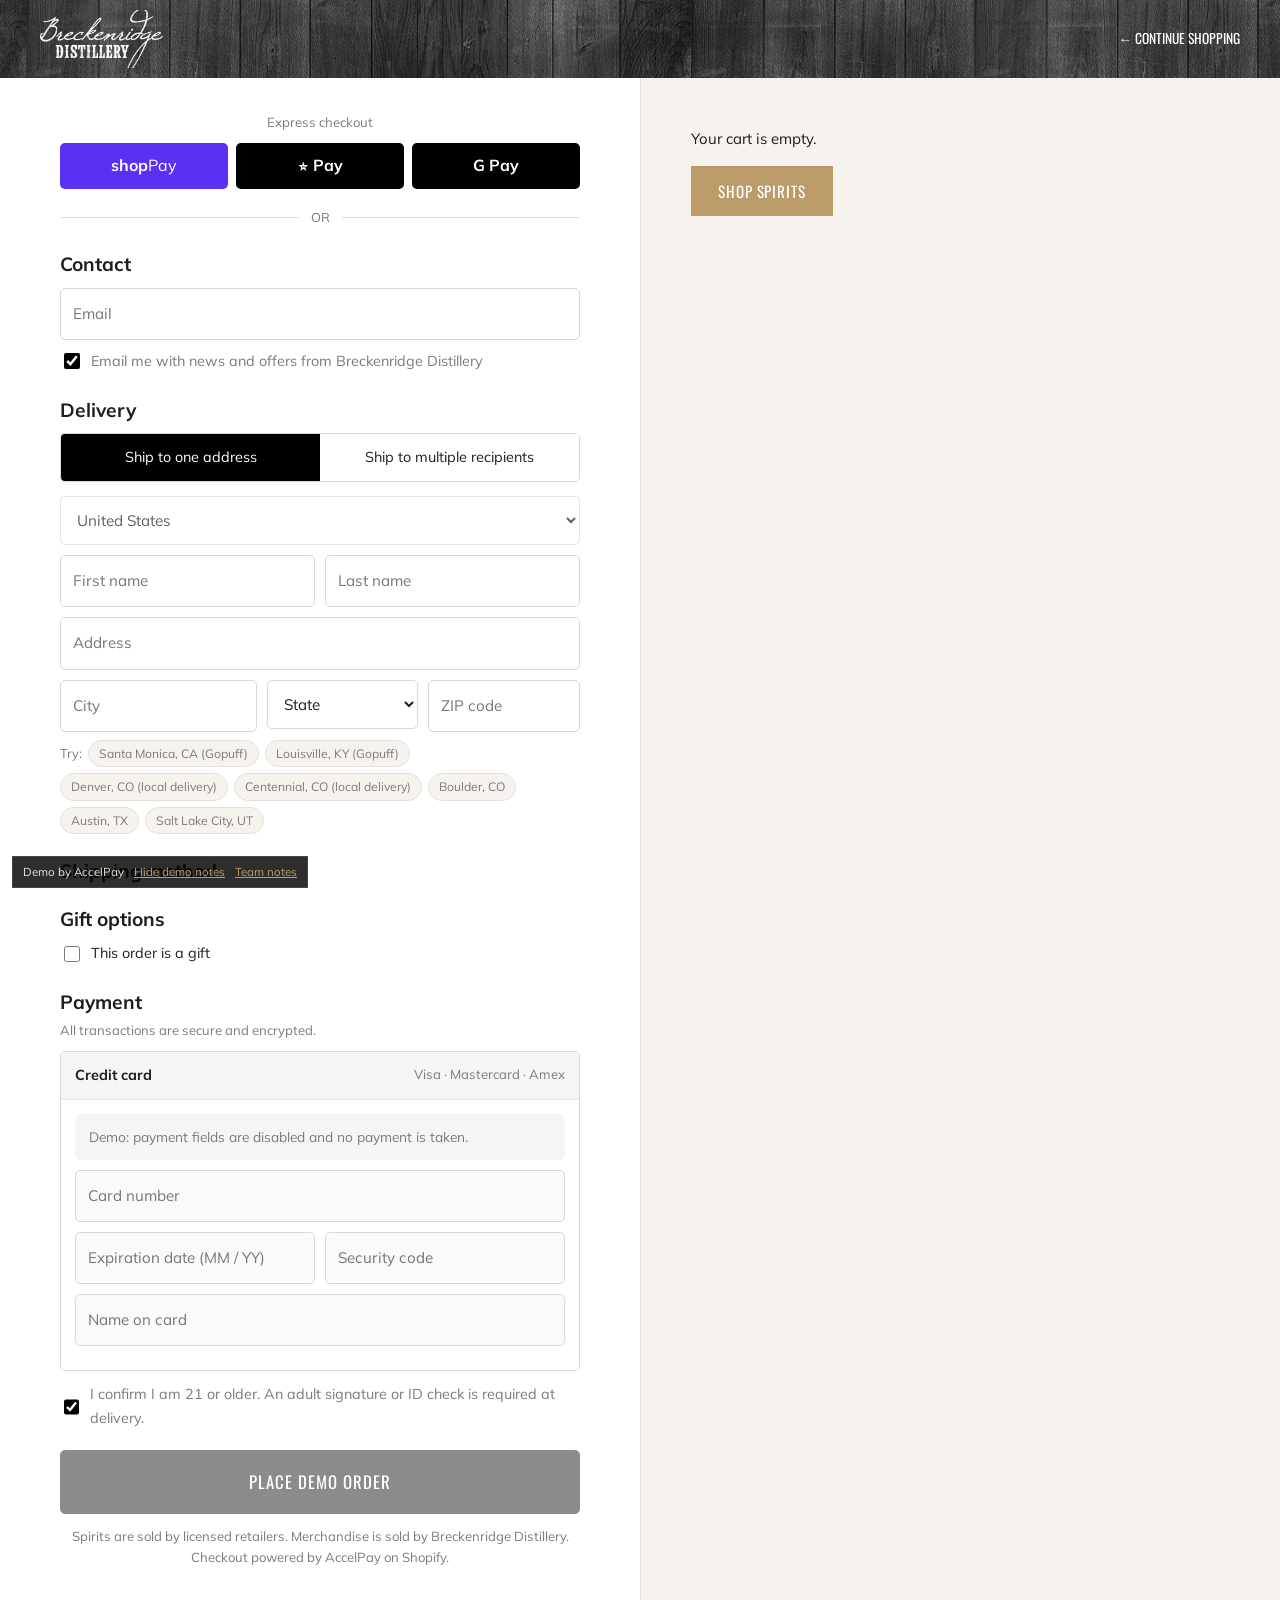
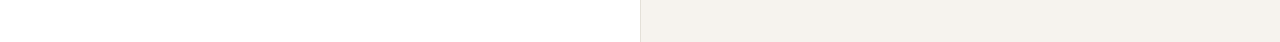
==== commit 05df26e5: "Colorado: local delivery with scheduling, no in-state shipping Co-Authored-By: Claude Opus 5.5 <nore" ====
--- a/checkout.html
+++ b/checkout.html
@@ -9,7 +9,7 @@
 <link rel="preconnect" href="https://fonts.googleapis.com">
 <link rel="preconnect" href="https://fonts.gstatic.com" crossorigin>
 <link rel="stylesheet" href="https://fonts.googleapis.com/css2?family=Oswald:wght@300;400;500;600&family=Mulish:wght@400;600;700&display=swap">
-<link rel="stylesheet" href="styles.css?v=1">
+<link rel="stylesheet" href="styles.css?v=2">
 </head>
 <body data-page="checkout" class="co">
 <header class="co-head"><div class="hdr"><a class="brand" href="index.html"><img class="logo" src="assets/img/logo.webp" alt="Breckenridge Distillery" width="123" height="58"></a><a class="back" href="index.html" data-back>&larr; Continue shopping</a></div></header>
@@ -36,7 +36,9 @@
         <div class="try-zips">Try:
           <button type="button" data-tryzip="90403|3212 Wilshire Blvd|Santa Monica">Santa Monica, CA (Gopuff)</button>
           <button type="button" data-tryzip="40204|1300 Bardstown Rd|Louisville">Louisville, KY (Gopuff)</button>
-          <button type="button" data-tryzip="80202|1701 Wynkoop St|Denver">Denver, CO</button>
+          <button type="button" data-tryzip="80220|6050 E Colfax Ave|Denver">Denver, CO (local delivery)</button>
+          <button type="button" data-tryzip="80122|7000 S Broadway|Centennial">Centennial, CO (local delivery)</button>
+          <button type="button" data-tryzip="80302|1400 Pearl St|Boulder">Boulder, CO</button>
           <button type="button" data-tryzip="78701|500 Congress Ave|Austin">Austin, TX</button>
           <button type="button" data-tryzip="84101|50 W Broadway|Salt Lake City">Salt Lake City, UT</button>
         </div>
@@ -78,10 +80,10 @@
 </div>
 <div class="demo-tag"><span>Demo by AccelPay</span><button id="notes-toggle">Hide demo notes</button><a href="index.html#team" style="color:var(--gold)">Team notes</a></div>
 
-<script src="data.js?v=1"></script>
+<script src="data.js?v=2"></script>
 <script>
   (function () { var s = document.getElementById('state'); 'AL AK AZ AR CA CO CT DE DC FL GA HI ID IL IN IA KS KY LA ME MD MA MI MN MS MO MT NE NV NH NJ NM NY NC ND OH OK OR PA RI SC SD TN TX UT VT VA WA WV WI WY'.split(' ').forEach(function (c) { var o = document.createElement('option'); o.value = c; o.textContent = c; s.appendChild(o); }); })();
 </script>
-<script src="app.js?v=1"></script>
+<script src="app.js?v=2"></script>
 </body>
 </html>
